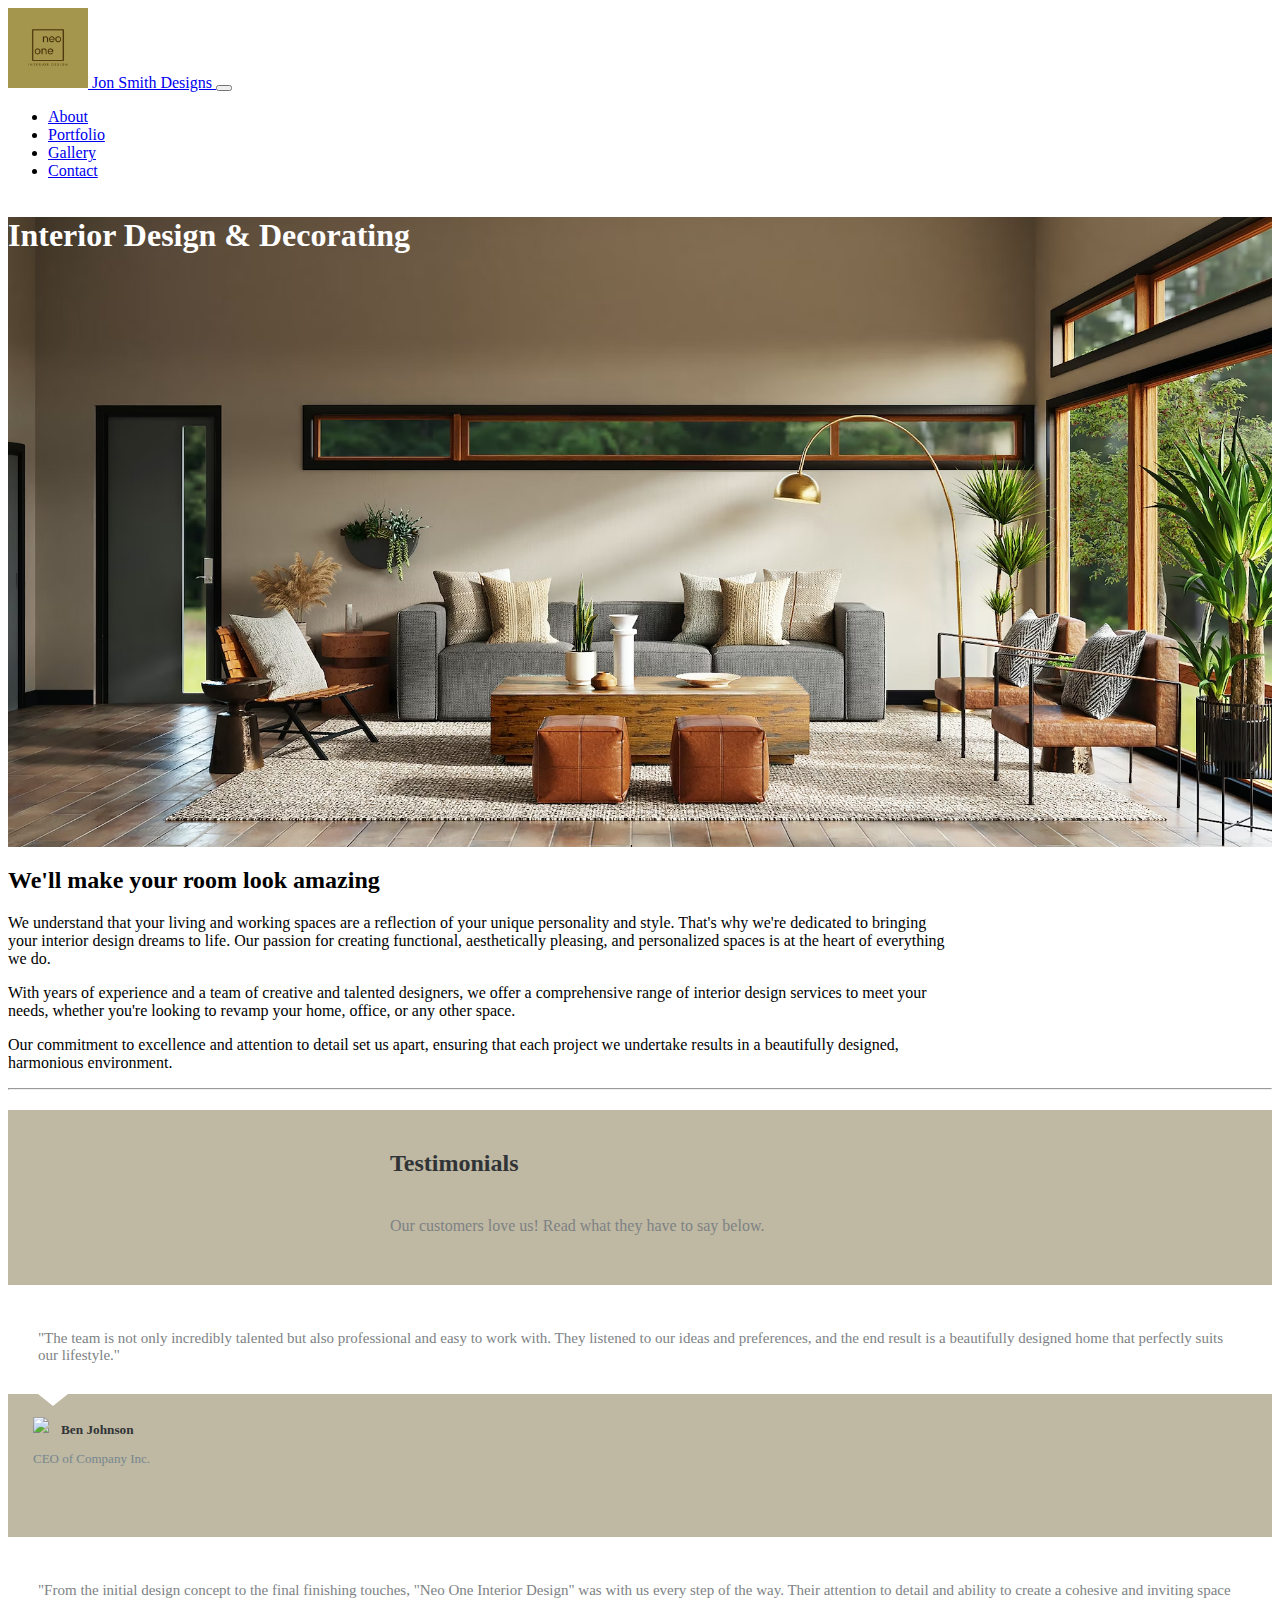
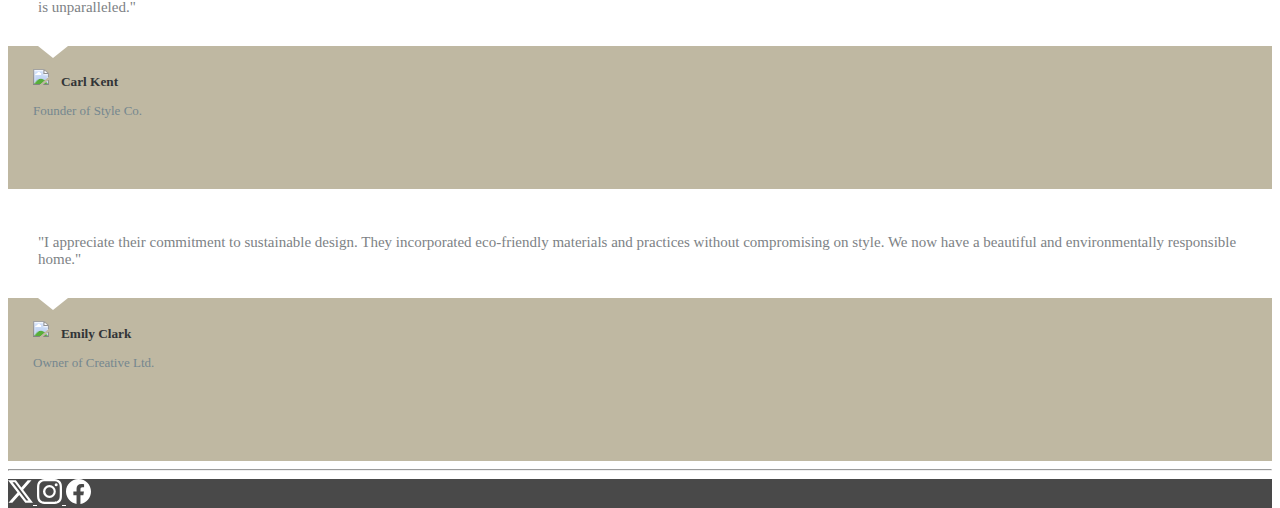
==== index.html @ 892634e6 "Add files via upload" ====
<!doctype html>
<html lang="en">
  <head>
    <meta charset="utf-8">
    <meta name="viewport" content="width=device-width, initial-scale=1">
    <title>Interior Design & Decorating | MP1.Eric</title>
    <link href="https://cdn.jsdelivr.net/npm/bootstrap@5.3.2/dist/css/bootstrap.min.css" rel="stylesheet" integrity="sha384-T3c6CoIi6uLrA9TneNEoa7RxnatzjcDSCmG1MXxSR1GAsXEV/Dwwykc2MPK8M2HN" crossorigin="anonymous">
  
    <link href="./CSS/custom.css" rel="stylesheet">

</head>
  <body>
    <div class="container px-0">
        <nav class="navbar navbar-expand-lg navbar-light">
            <div class="container">
                <a class="navbar-brand" href="index.html">
                    <img src="./img/Neologo.png" width="80" height="80" alt="logo for interior designs">
                    <span class="d-none">Jon Smith Designs</span>
                </a>
                <button 
                        class="navbar-toggler"
                        type="button"  
                        data-bs-toggle="collapse"
                        data-bs-target="#navbarNav"
                        aria-controls="navbarNav"
                        aria-expanded="false"
                        aria-label="Toggle Navigation"
                >
                <span class="navbar-toggler-icon"></span>
                </button>
                <div class="collapse navbar-collapse" id="navbarNav">
                    <ul class="navbar-nav ms-auto text-center">
                        <li class="nav-item">
                            <a href="About.html" class="nav-link">About</a>
                        </li>
                        <li class="nav-item">
                            <a href="Portfolio.html" class="nav-link">Portfolio</a>
                        </li>
                        <li class="nav-item">
                            <a href="Gallery.html" class="nav-link">Gallery</a>
                        </li>
                        <li class="nav-item">
                            <a href="Contact.html" class="nav-link">Contact</a>
                        </li>
                        
                    </ul>

                </div>
            </div>
        </nav>
             
    </div>
    <main>
        <header style="background-image: url(./img/Homeinterior.avif)">
            <div class="color-overlay d-flex justify-content-center align-items-center">
                <h1>Interior Design & Decorating</h1>
            </div>
        </header>
        <div class="singleCol mx-auto my-5">
            <div class="container">
                <h2 class="text-center">We'll make your room look amazing</h2>
                <p class="lead">We understand that your living and working spaces are a reflection of your unique personality and style. That's why we're dedicated to bringing your interior design dreams to life. Our passion for creating functional, aesthetically pleasing, and personalized spaces is at the heart of everything we do.</p>
                
                <p>With years of experience and a team of creative and talented designers, we offer a comprehensive range of interior design services to meet your needs, whether you're looking to revamp your home, office, or any other space.</p>

                <p>Our commitment to excellence and attention to detail set us apart, ensuring that each project we undertake results in a beautifully designed, harmonious environment.</p>
            
            </div>
        </div>
<hr>


        <div class="testimonials-clean">
            <div class="container">
                <div class="intro">
                    <h2 class="text-center">Testimonials </h2>
                    <p class="text-center">Our customers love us! Read what they have to say below.</p>
                </div>
                <div class="row people">
                    <div class="col-md-6 col-lg-4 item">
                        <div class="box">
                            <p class="description">"The team is not only incredibly talented but also professional and easy to work with. They listened to our ideas and preferences, and the end result is a beautifully designed home that perfectly suits our lifestyle."</p>
                        </div>
                        <div class="author"><img class="rounded-circle" src="https://thumbs.dreamstime.com/z/businessman-icon-image-male-avatar-profile-vector-glasses-beard-hairstyle-179728610.jpg?w=768">
                            <h5 class="name">Ben Johnson</h5>
                            <p class="title">CEO of Company Inc.</p>
                        </div>
                    </div>
                    <div class="col-md-6 col-lg-4 item">
                        <div class="box">
                            <p class="description">"From the initial design concept to the final finishing touches, "Neo One Interior Design" was with us every step of the way. Their attention to detail and ability to create a cohesive and inviting space is unparalleled."</p>
                        </div>
                        <div class="author"><img class="rounded-circle" src="https://img.freepik.com/free-vector/isolated-young-handsome-man-different-poses-white-background-illustration_632498-855.jpg?w=740&t=st=1698218611~exp=1698219211~hmac=3fdf66facf6976de5167bfb1b0568ccf29bdce11b43d2b06fad4ae10f319572f">
                            <h5 class="name">Carl Kent</h5>
                            <p class="title">Founder of Style Co.</p>
                        </div>
                    </div>
                    <div class="col-md-6 col-lg-4 item">
                        <div class="box">
                            <p class="description">"I appreciate their commitment to sustainable design. They incorporated eco-friendly materials and practices without compromising on style. We now have a beautiful and environmentally responsible home."</p>
                        </div>
                        <div class="author"><img class="rounded-circle" src="https://img.freepik.com/premium-vector/woman-avatar-profile-round-icon_24640-14047.jpg?w=740">
                            <h5 class="name">Emily Clark</h5>
                            <p class="title">Owner of Creative Ltd.</p>
                        </div>
                    </div>
                </div>
            </div>
        </div>
<hr>

    </main>

    <footer class="py-5" >
        <div class="d-flex flex-row justify-content-center">
           <a href="https://twitter.com" class="me-4" title="twitter" target="_blank">
            <svg xmlns="http://www.w3.org/2000/svg" width="25" height="25" fill="currentColor" class="bi bi-twitter-x" viewBox="0 0 16 16">
                <path d="M12.6.75h2.454l-5.36 6.142L16 15.25h-4.937l-3.867-5.07-4.425 5.07H.316l5.733-6.57L0 .75h5.063l3.495 4.633L12.601.75Zm-.86 13.028h1.36L4.323 2.145H2.865l8.875 11.633Z"/>
              </svg>
           </a>
           <a href="https://instagram.com" class="me-4" title="instagram" target="_blank">
            <svg xmlns="http://www.w3.org/2000/svg" width="25" height="25" fill="currentColor" class="bi bi-instagram" viewBox="0 0 16 16">
                <path d="M8 0C5.829 0 5.556.01 4.703.048 3.85.088 3.269.222 2.76.42a3.917 3.917 0 0 0-1.417.923A3.927 3.927 0 0 0 .42 2.76C.222 3.268.087 3.85.048 4.7.01 5.555 0 5.827 0 8.001c0 2.172.01 2.444.048 3.297.04.852.174 1.433.372 1.942.205.526.478.972.923 1.417.444.445.89.719 1.416.923.51.198 1.09.333 1.942.372C5.555 15.99 5.827 16 8 16s2.444-.01 3.298-.048c.851-.04 1.434-.174 1.943-.372a3.916 3.916 0 0 0 1.416-.923c.445-.445.718-.891.923-1.417.197-.509.332-1.09.372-1.942C15.99 10.445 16 10.173 16 8s-.01-2.445-.048-3.299c-.04-.851-.175-1.433-.372-1.941a3.926 3.926 0 0 0-.923-1.417A3.911 3.911 0 0 0 13.24.42c-.51-.198-1.092-.333-1.943-.372C10.443.01 10.172 0 7.998 0h.003zm-.717 1.442h.718c2.136 0 2.389.007 3.232.046.78.035 1.204.166 1.486.275.373.145.64.319.92.599.28.28.453.546.598.92.11.281.24.705.275 1.485.039.843.047 1.096.047 3.231s-.008 2.389-.047 3.232c-.035.78-.166 1.203-.275 1.485a2.47 2.47 0 0 1-.599.919c-.28.28-.546.453-.92.598-.28.11-.704.24-1.485.276-.843.038-1.096.047-3.232.047s-2.39-.009-3.233-.047c-.78-.036-1.203-.166-1.485-.276a2.478 2.478 0 0 1-.92-.598 2.48 2.48 0 0 1-.6-.92c-.109-.281-.24-.705-.275-1.485-.038-.843-.046-1.096-.046-3.233 0-2.136.008-2.388.046-3.231.036-.78.166-1.204.276-1.486.145-.373.319-.64.599-.92.28-.28.546-.453.92-.598.282-.11.705-.24 1.485-.276.738-.034 1.024-.044 2.515-.045v.002zm4.988 1.328a.96.96 0 1 0 0 1.92.96.96 0 0 0 0-1.92zm-4.27 1.122a4.109 4.109 0 1 0 0 8.217 4.109 4.109 0 0 0 0-8.217zm0 1.441a2.667 2.667 0 1 1 0 5.334 2.667 2.667 0 0 1 0-5.334z"/>
              </svg>
           </a>
           <a href="https://facebook.com" title="facebook" target="_blank">
            <svg xmlns="http://www.w3.org/2000/svg" width="25" height="25" fill="currentColor" class="bi bi-facebook" viewBox="0 0 16 16">
                <path d="M16 8.049c0-4.446-3.582-8.05-8-8.05C3.58 0-.002 3.603-.002 8.05c0 4.017 2.926 7.347 6.75 7.951v-5.625h-2.03V8.05H6.75V6.275c0-2.017 1.195-3.131 3.022-3.131.876 0 1.791.157 1.791.157v1.98h-1.009c-.993 0-1.303.621-1.303 1.258v1.51h2.218l-.354 2.326H9.25V16c3.824-.604 6.75-3.934 6.75-7.951z"/>
              </svg>
           </a>

           
            
        </div>
    </footer>




    <script src="https://cdn.jsdelivr.net/npm/bootstrap@5.3.2/dist/js/bootstrap.bundle.min.js" integrity="sha384-C6RzsynM9kWDrMNeT87bh95OGNyZPhcTNXj1NW7RuBCsyN/o0jlpcV8Qyq46cDfL" crossorigin="anonymous"></script>
  </body>
</html>
---- CSS/custom.css ----
html, body {
    height: 100%
}

body {
    display: flex;
    flex-direction: column;
}

main {
    flex: 1 0 auto;
}

footer {
    flex-shrink: 0;
}




header{
        background-image: no-repeat center center;
        background-size: cover;
        color: white;
        background-position: 100%;
        
        
}

.color-overlay{
     
        min-height: 70vh;
}

.singleCol {
    max-width: 950px;

}


.card-img-top {
    width: 100%;
    height: 30vh;
    object-fit: cover;
    }


#container{
    display: grid;
    gap: 10px;
    grid-template-columns: repeat(12, 1fr);
    margin-top: 10vh;
    margin-bottom: 10vh;
    
    
}



.card1 {
    grid-column-start: 2;
    grid-column-end: 6;
    
}

.card2 {
    grid-column-start: 8;
    grid-column-end: 12;
}

footer {
    background-color: #494949;
    color: white;
   
}

footer a {
    color: white;
}

footer a:hover {
    color: #dfdfdf;
}

@media (max-width: 767.98px) {
        
    .color-overlay {
        min-height: 30vh;
    }
}

.testimonials-clean {
    color:#313437;
    background-color:#7a6a3c7a;
  }
  
  .testimonials-clean p {
    color:#7d8285;
  }
  
  .testimonials-clean h2 {
    font-weight:bold;
    margin-bottom:40px;
    padding-top:40px;
    color:inherit;
  }
  
  @media (max-width:767px) {
    .testimonials-clean h2 {
      margin-bottom:25px;
      padding-top:25px;
      font-size:24px;
    }
  }
  
  .testimonials-clean .intro {
    font-size:16px;
    max-width:500px;
    margin:0 auto;
  }
  
  .testimonials-clean .intro p {
    margin-bottom:0;
  }
  
  .testimonials-clean .people {
    padding:50px 0 20px;
  }
  
  .testimonials-clean .item {
    margin-bottom:32px;
  }
  
  @media (min-width:768px) {
    .testimonials-clean .item {
      height:220px;
    }
  }
  
  .testimonials-clean .item .box {
    padding:30px;
    background-color:#fff;
    position:relative;
  }
  
  .testimonials-clean .item .box:after {
    content:'';
    position:absolute;
    left:30px;
    bottom:-24px;
    width:0;
    height:0;
    border:15px solid transparent;
    border-width:12px 15px;
    border-top-color:#fff;
  }
  
  .testimonials-clean .item .author {
    margin-top:28px;
    padding-left:25px;
  }
  
  .testimonials-clean .item .name {
    font-weight:bold;
    margin-bottom:2px;
    color:inherit;
  }
  
  .testimonials-clean .item .title {
    font-size:13px;
    color:#75878f;
  }
  
  .testimonials-clean .item .description {
    font-size:15px;
    margin-bottom:0;
  }
  
  .testimonials-clean .item img {
    max-width:40px;
    float:left;
    margin-right:12px;
    margin-top:-5px;
  }
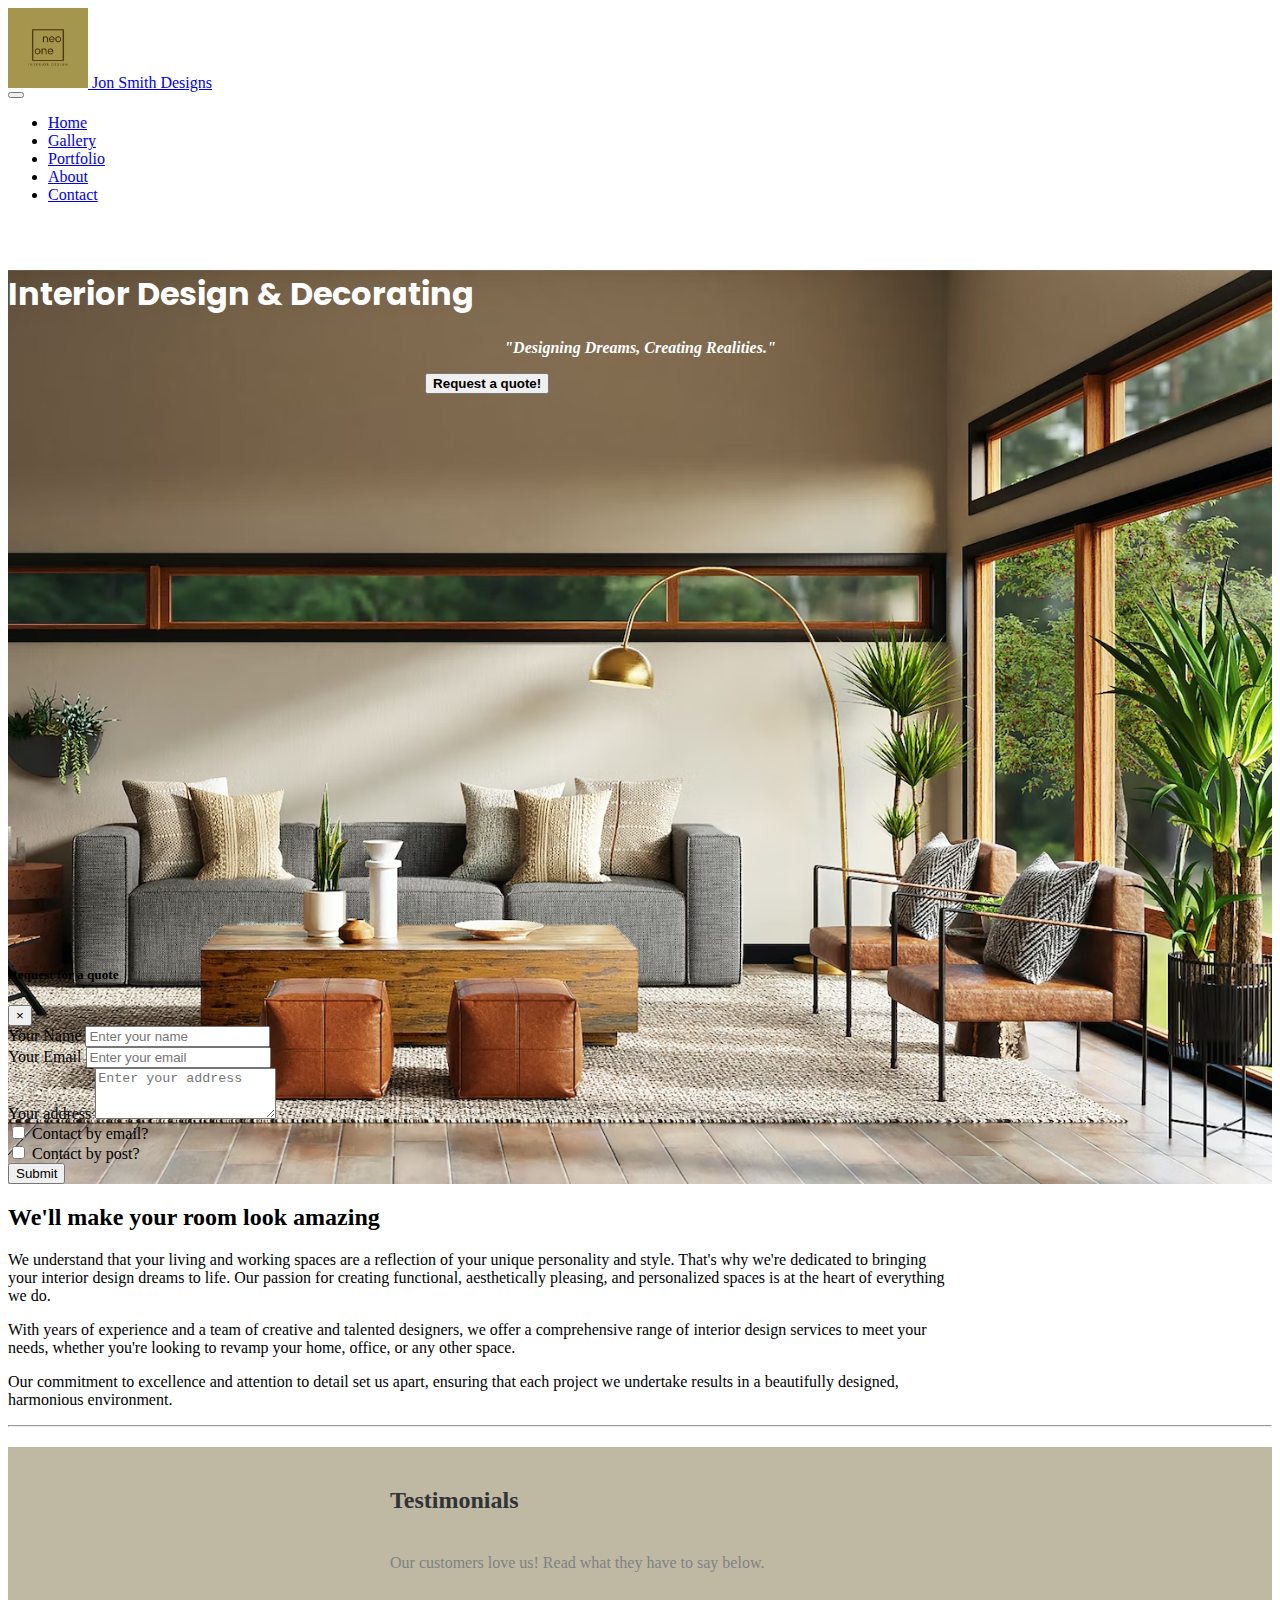
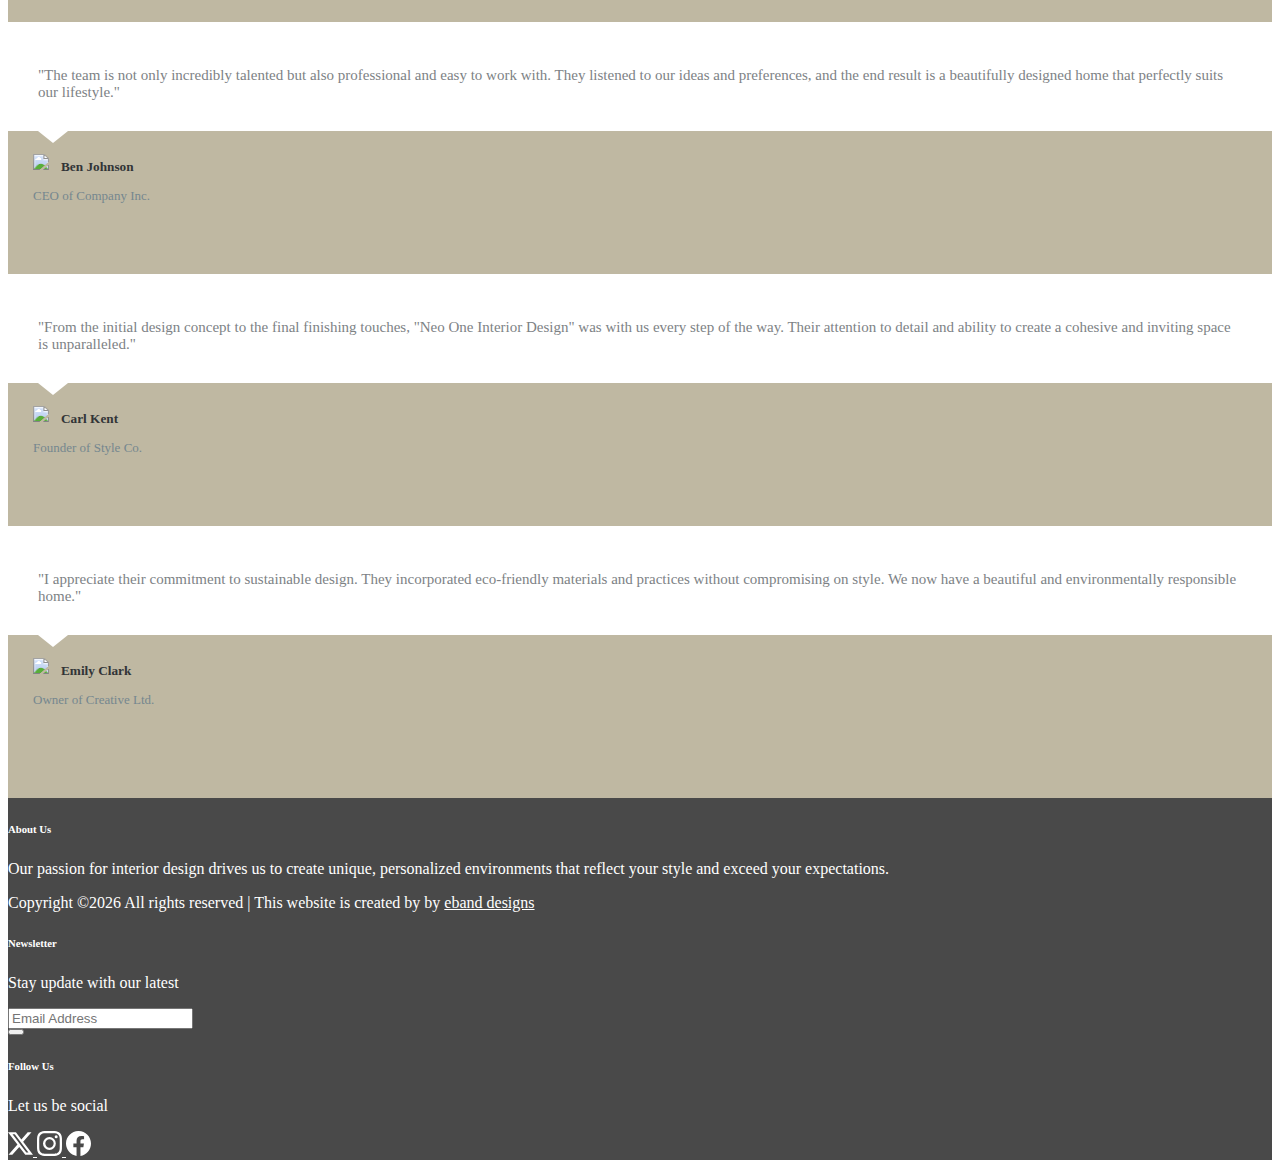
==== commit 5a26d806: "Add files via upload" ====
--- a/index.html
+++ b/index.html
@@ -6,7 +6,12 @@
     <title>Interior Design & Decorating | MP1.Eric</title>
     <link href="https://cdn.jsdelivr.net/npm/bootstrap@5.3.2/dist/css/bootstrap.min.css" rel="stylesheet" integrity="sha384-T3c6CoIi6uLrA9TneNEoa7RxnatzjcDSCmG1MXxSR1GAsXEV/Dwwykc2MPK8M2HN" crossorigin="anonymous">
   
+<link rel="preconnect" href="https://fonts.googleapis.com">
+<link rel="preconnect" href="https://fonts.gstatic.com" crossorigin>
+<link href="https://fonts.googleapis.com/css2?family=Poppins:wght@500&display=swap" rel="stylesheet">
+
     <link href="./CSS/custom.css" rel="stylesheet">
+    
 
 </head>
   <body>
@@ -31,13 +36,16 @@
                 <div class="collapse navbar-collapse" id="navbarNav">
                     <ul class="navbar-nav ms-auto text-center">
                         <li class="nav-item">
+                            <a href="index.html" class="nav-link active">Home</a>
+                        </li>
+                        <li class="nav-item">
+                            <a href="Gallery.html" class="nav-link">Gallery</a>
+                        </li>
+                        <li class="nav-item">
+                            <a href="Portfolio.html" class="nav-link">Portfolio</a>
+                        </li>
+                        <li class="nav-item">
                             <a href="About.html" class="nav-link">About</a>
-                        </li>
-                        <li class="nav-item">
-                            <a href="Portfolio.html" class="nav-link">Portfolio</a>
-                        </li>
-                        <li class="nav-item">
-                            <a href="Gallery.html" class="nav-link">Gallery</a>
                         </li>
                         <li class="nav-item">
                             <a href="Contact.html" class="nav-link">Contact</a>
@@ -51,11 +59,62 @@
              
     </div>
     <main>
-        <header style="background-image: url(./img/Homeinterior.avif)">
-            <div class="color-overlay d-flex justify-content-center align-items-center">
-                <h1>Interior Design & Decorating</h1>
-            </div>
-        </header>
+        <div id="container1">
+            <header style="background-image: url(./img/Homeinterior.avif)">
+                <div class="color-overlay d-flex justify-content-center align-items-start">
+                    <div class="banner-content justify-content-center align-items-center" style="margin-top: 50px;">
+                        <h1>Interior Design & Decorating</h1>
+                        <p style="text-align: center;"><lead><i><b>"Designing Dreams, Creating Realities."</b></i></p>
+                        </lead>
+                    
+                        <button type="button" class="btn btn-warning" data-bs-toggle="modal" data-bs-target="#modal" style="margin-left: 33%;"><strong>Request a quote!</strong></button>
+                    
+                    </div>
+                </div>
+
+     <!-- Modal -->
+                    <div class="modal fade" id="modal">
+                        <div class="modal-dialog">
+                            <div class="modal-content">
+                                <div class="modal-header">
+                                    <h5 class="modal-title" style="color:black">Request for a quote</h5>
+                                    <button type="button" class="btn-close" data-bs-dismiss="modal">&times;</button>
+                                </div>
+                                <div class="modal-body">
+                                    <form>
+                                        <div class="form-group">
+                                            <label for="nameInput" style="color: black;">Your Name</label>
+                                            <input type="text" class="form-control" id="nameInput" placeholder="Enter your name">
+                                        </div>
+                                        <div class="form-group">
+                                            <label for="emailInput" style="color: black;">Your Email</label>
+                                            <input type="text" class="form-control" id="emailInput" placeholder="Enter your email">
+                                        </div>
+                                        <div class="form-group">
+                                            <label for="emailInput" style="color: black;">Your address</label>
+                                            <textarea class="form-control" id="address" rows="3" placeholder="Enter your address"></textarea>
+                                        </div>
+                                    
+                                </div>
+                                <div class="modal-footer justify-content-between">
+                                    <div class="form-check form-check-inline">
+                                        <input type="checkbox" class="form-check-input" id="emailCheck" value="option1">
+                                        <label class="form-check-label" for="emailCheck" style="color:black">Contact by email?</label>
+                                    </div>
+                                    <div class="form-check form-check-inline">
+                                        <input type="checkbox" class="form-check-input" id="postCheck" value="option1">
+                                        <label class="form-check-label" for="postCheck" style="color:black">Contact by post?</label>
+                                    </div>
+                                    <button type="submit" class="btn btn-warning">Submit</button>
+                                </div>
+                            </form>
+                            </div>
+                        </div>
+                    </div>            
+
+             
+            </header>
+        </div>
         <div class="singleCol mx-auto my-5">
             <div class="container">
                 <h2 class="text-center">We'll make your room look amazing</h2>
@@ -107,32 +166,74 @@
                 </div>
             </div>
         </div>
-<hr>
-
     </main>
 
-    <footer class="py-5" >
-        <div class="d-flex flex-row justify-content-center">
-           <a href="https://twitter.com" class="me-4" title="twitter" target="_blank">
-            <svg xmlns="http://www.w3.org/2000/svg" width="25" height="25" fill="currentColor" class="bi bi-twitter-x" viewBox="0 0 16 16">
-                <path d="M12.6.75h2.454l-5.36 6.142L16 15.25h-4.937l-3.867-5.07-4.425 5.07H.316l5.733-6.57L0 .75h5.063l3.495 4.633L12.601.75Zm-.86 13.028h1.36L4.323 2.145H2.865l8.875 11.633Z"/>
-              </svg>
-           </a>
-           <a href="https://instagram.com" class="me-4" title="instagram" target="_blank">
-            <svg xmlns="http://www.w3.org/2000/svg" width="25" height="25" fill="currentColor" class="bi bi-instagram" viewBox="0 0 16 16">
-                <path d="M8 0C5.829 0 5.556.01 4.703.048 3.85.088 3.269.222 2.76.42a3.917 3.917 0 0 0-1.417.923A3.927 3.927 0 0 0 .42 2.76C.222 3.268.087 3.85.048 4.7.01 5.555 0 5.827 0 8.001c0 2.172.01 2.444.048 3.297.04.852.174 1.433.372 1.942.205.526.478.972.923 1.417.444.445.89.719 1.416.923.51.198 1.09.333 1.942.372C5.555 15.99 5.827 16 8 16s2.444-.01 3.298-.048c.851-.04 1.434-.174 1.943-.372a3.916 3.916 0 0 0 1.416-.923c.445-.445.718-.891.923-1.417.197-.509.332-1.09.372-1.942C15.99 10.445 16 10.173 16 8s-.01-2.445-.048-3.299c-.04-.851-.175-1.433-.372-1.941a3.926 3.926 0 0 0-.923-1.417A3.911 3.911 0 0 0 13.24.42c-.51-.198-1.092-.333-1.943-.372C10.443.01 10.172 0 7.998 0h.003zm-.717 1.442h.718c2.136 0 2.389.007 3.232.046.78.035 1.204.166 1.486.275.373.145.64.319.92.599.28.28.453.546.598.92.11.281.24.705.275 1.485.039.843.047 1.096.047 3.231s-.008 2.389-.047 3.232c-.035.78-.166 1.203-.275 1.485a2.47 2.47 0 0 1-.599.919c-.28.28-.546.453-.92.598-.28.11-.704.24-1.485.276-.843.038-1.096.047-3.232.047s-2.39-.009-3.233-.047c-.78-.036-1.203-.166-1.485-.276a2.478 2.478 0 0 1-.92-.598 2.48 2.48 0 0 1-.6-.92c-.109-.281-.24-.705-.275-1.485-.038-.843-.046-1.096-.046-3.233 0-2.136.008-2.388.046-3.231.036-.78.166-1.204.276-1.486.145-.373.319-.64.599-.92.28-.28.546-.453.92-.598.282-.11.705-.24 1.485-.276.738-.034 1.024-.044 2.515-.045v.002zm4.988 1.328a.96.96 0 1 0 0 1.92.96.96 0 0 0 0-1.92zm-4.27 1.122a4.109 4.109 0 1 0 0 8.217 4.109 4.109 0 0 0 0-8.217zm0 1.441a2.667 2.667 0 1 1 0 5.334 2.667 2.667 0 0 1 0-5.334z"/>
-              </svg>
-           </a>
-           <a href="https://facebook.com" title="facebook" target="_blank">
-            <svg xmlns="http://www.w3.org/2000/svg" width="25" height="25" fill="currentColor" class="bi bi-facebook" viewBox="0 0 16 16">
-                <path d="M16 8.049c0-4.446-3.582-8.05-8-8.05C3.58 0-.002 3.603-.002 8.05c0 4.017 2.926 7.347 6.75 7.951v-5.625h-2.03V8.05H6.75V6.275c0-2.017 1.195-3.131 3.022-3.131.876 0 1.791.157 1.791.157v1.98h-1.009c-.993 0-1.303.621-1.303 1.258v1.51h2.218l-.354 2.326H9.25V16c3.824-.604 6.75-3.934 6.75-7.951z"/>
-              </svg>
-           </a>
-
-           
-            
+    <!--FOOTER -->
+
+    <footer class="footer-area section-gap py-5">
+        <div class="container">
+            <div class="row">
+                <div class="col-lg-5 col-md-6 col-sm-12">
+                    <div class="single-footer-widget">
+                        <h6>About Us</h6>
+                        <p>
+                        Our passion for interior design drives us to create unique, personalized environments that reflect your style and exceed your expectations.
+                        </p>
+                        <p class="footer-text">
+                            Copyright ©<script>document.write(new Date().getFullYear());</script> All rights reserved | This website is created by <i class="fa fa-heart-o" aria-hidden="true"></i> by <a href="https://colorlib.com" target="_blank">eband designs</a>
+                        </p>
+                    </div>
+                </div>
+                <div class="col-lg-5  col-md-6 col-sm-12">
+        
+                    <div class="single-footer-widget">
+        
+                            <h6>Newsletter</h6>
+                            <p>Stay update with our latest</p>
+                        <div class="" id="mc_embed_signup">
+                            <form target="_blank" novalidate="true" action="https://spondonit.us12.list-manage.com/subscribe/post?u=1462626880ade1ac87bd9c93a&amp;id=92a4423d01" method="get" class="form-inline">
+                                <input class="form-control" name="EMAIL" placeholder="Email Address" onfocus="this.placeholder = ''" onblur="this.placeholder = 'Email Address'" required="" type="email">
+                                <button class="click-btn btn btn-default"><i class="lnr lnr-arrow-right" aria-hidden="true"></i></button>
+        
+                                <div style="position: absolute; left: -5000px;">
+                                    <input name="b_36c4fd991d266f23781ded980_aefe40901a" tabindex="-1" value="" type="text">
+                                </div>
+                
+                                <div class="info"></div>
+                            </form>
+                        </div>
+                    </div>
+                </div>
+
+
+                <div class="col-lg-2 col-md-6 col-sm-12 social-widget">
+                    <div class="single-footer-widget">
+                            <h6>Follow Us</h6>
+                                <p>Let us be social</p>
+                        <div class="footer-social d-flex align-items-center">
+                            <a href="https://twitter.com" class="me-4" title="twitter" target="_blank">
+                                <svg xmlns="http://www.w3.org/2000/svg" width="25" height="25" fill="currentColor" class="bi bi-twitter-x" viewBox="0 0 16 16">
+                                    <path d="M12.6.75h2.454l-5.36 6.142L16 15.25h-4.937l-3.867-5.07-4.425 5.07H.316l5.733-6.57L0 .75h5.063l3.495 4.633L12.601.75Zm-.86 13.028h1.36L4.323 2.145H2.865l8.875 11.633Z"/>
+                                </svg>
+                            </a>
+                            <a href="https://instagram.com" class="me-4" title="instagram" target="_blank">
+                                <svg xmlns="http://www.w3.org/2000/svg" width="25" height="25" fill="currentColor" class="bi bi-instagram" viewBox="0 0 16 16">
+                                    <path d="M8 0C5.829 0 5.556.01 4.703.048 3.85.088 3.269.222 2.76.42a3.917 3.917 0 0 0-1.417.923A3.927 3.927 0 0 0 .42 2.76C.222 3.268.087 3.85.048 4.7.01 5.555 0 5.827 0 8.001c0 2.172.01 2.444.048 3.297.04.852.174 1.433.372 1.942.205.526.478.972.923 1.417.444.445.89.719 1.416.923.51.198 1.09.333 1.942.372C5.555 15.99 5.827 16 8 16s2.444-.01 3.298-.048c.851-.04 1.434-.174 1.943-.372a3.916 3.916 0 0 0 1.416-.923c.445-.445.718-.891.923-1.417.197-.509.332-1.09.372-1.942C15.99 10.445 16 10.173 16 8s-.01-2.445-.048-3.299c-.04-.851-.175-1.433-.372-1.941a3.926 3.926 0 0 0-.923-1.417A3.911 3.911 0 0 0 13.24.42c-.51-.198-1.092-.333-1.943-.372C10.443.01 10.172 0 7.998 0h.003zm-.717 1.442h.718c2.136 0 2.389.007 3.232.046.78.035 1.204.166 1.486.275.373.145.64.319.92.599.28.28.453.546.598.92.11.281.24.705.275 1.485.039.843.047 1.096.047 3.231s-.008 2.389-.047 3.232c-.035.78-.166 1.203-.275 1.485a2.47 2.47 0 0 1-.599.919c-.28.28-.546.453-.92.598-.28.11-.704.24-1.485.276-.843.038-1.096.047-3.232.047s-2.39-.009-3.233-.047c-.78-.036-1.203-.166-1.485-.276a2.478 2.478 0 0 1-.92-.598 2.48 2.48 0 0 1-.6-.92c-.109-.281-.24-.705-.275-1.485-.038-.843-.046-1.096-.046-3.233 0-2.136.008-2.388.046-3.231.036-.78.166-1.204.276-1.486.145-.373.319-.64.599-.92.28-.28.546-.453.92-.598.282-.11.705-.24 1.485-.276.738-.034 1.024-.044 2.515-.045v.002zm4.988 1.328a.96.96 0 1 0 0 1.92.96.96 0 0 0 0-1.92zm-4.27 1.122a4.109 4.109 0 1 0 0 8.217 4.109 4.109 0 0 0 0-8.217zm0 1.441a2.667 2.667 0 1 1 0 5.334 2.667 2.667 0 0 1 0-5.334z"/>
+                                </svg>
+                            </a>
+                            <a href="https://facebook.com" title="facebook" target="_blank">
+                                <svg xmlns="http://www.w3.org/2000/svg" width="25" height="25" fill="currentColor" class="bi bi-facebook" viewBox="0 0 16 16">
+                                    <path d="M16 8.049c0-4.446-3.582-8.05-8-8.05C3.58 0-.002 3.603-.002 8.05c0 4.017 2.926 7.347 6.75 7.951v-5.625h-2.03V8.05H6.75V6.275c0-2.017 1.195-3.131 3.022-3.131.876 0 1.791.157 1.791.157v1.98h-1.009c-.993 0-1.303.621-1.303 1.258v1.51h2.218l-.354 2.326H9.25V16c3.824-.604 6.75-3.934 6.75-7.951z"/>
+                                </svg>
+                            </a>
+                        </div>
+                    </div>
+                </div>
+            </div>
         </div>
     </footer>
+
+    
 
 
 
--- a/CSS/custom.css
+++ b/CSS/custom.css
@@ -7,6 +7,12 @@
     flex-direction: column;
 }
 
+h1{
+  font-family: 'Poppins', sans-serif;
+}
+
+
+
 main {
     flex: 1 0 auto;
 }
@@ -15,7 +21,9 @@
     flex-shrink: 0;
 }
 
-
+button {
+  display:flex;
+}
 
 
 header{
@@ -29,7 +37,7 @@
 
 .color-overlay{
      
-        min-height: 70vh;
+        min-height: 75vh;
 }
 
 .singleCol {
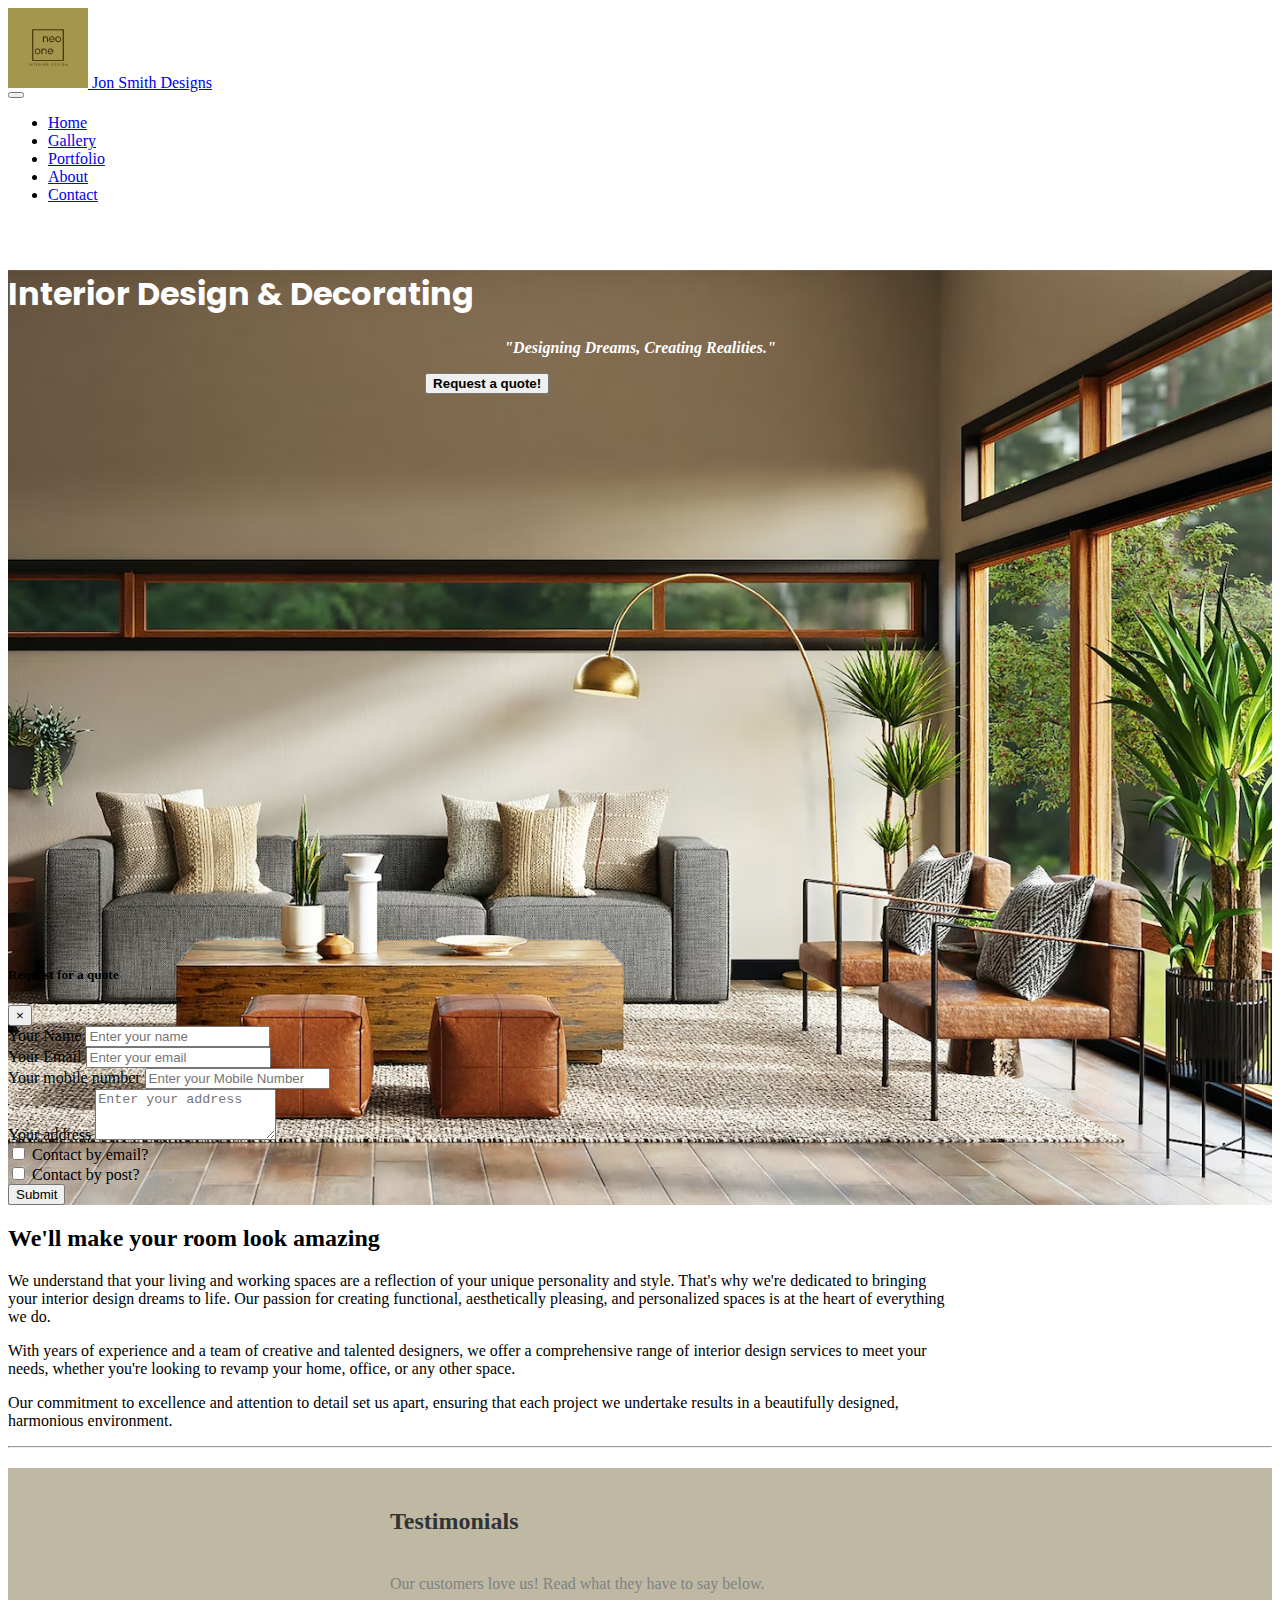
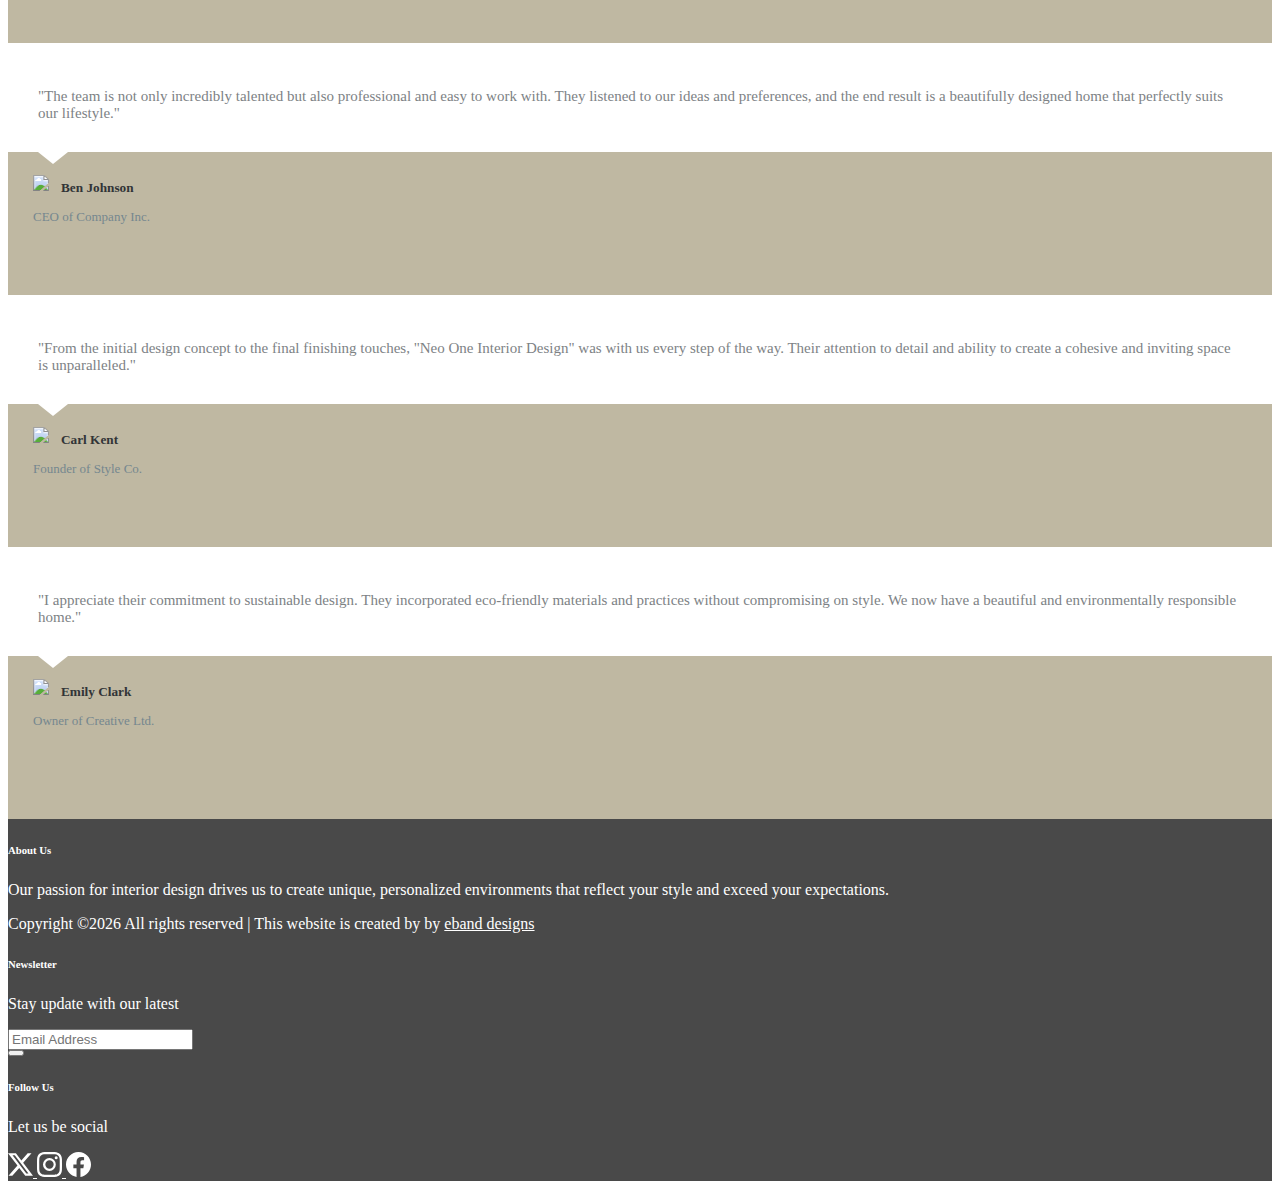
==== commit b1298322: "Update index.html" ====
--- a/index.html
+++ b/index.html
@@ -91,6 +91,10 @@
                                             <input type="text" class="form-control" id="emailInput" placeholder="Enter your email">
                                         </div>
                                         <div class="form-group">
+                                            <label for="numberInput" style="color: black;">Your mobile number</label>
+                                            <input type="tel" class="form-control" id="phoneInput" placeholder="Enter your Mobile Number">
+                                        </div>
+                                        <div class="form-group">
                                             <label for="emailInput" style="color: black;">Your address</label>
                                             <textarea class="form-control" id="address" rows="3" placeholder="Enter your address"></textarea>
                                         </div>
@@ -240,4 +244,4 @@
 
     <script src="https://cdn.jsdelivr.net/npm/bootstrap@5.3.2/dist/js/bootstrap.bundle.min.js" integrity="sha384-C6RzsynM9kWDrMNeT87bh95OGNyZPhcTNXj1NW7RuBCsyN/o0jlpcV8Qyq46cDfL" crossorigin="anonymous"></script>
   </body>
-</html>+</html>
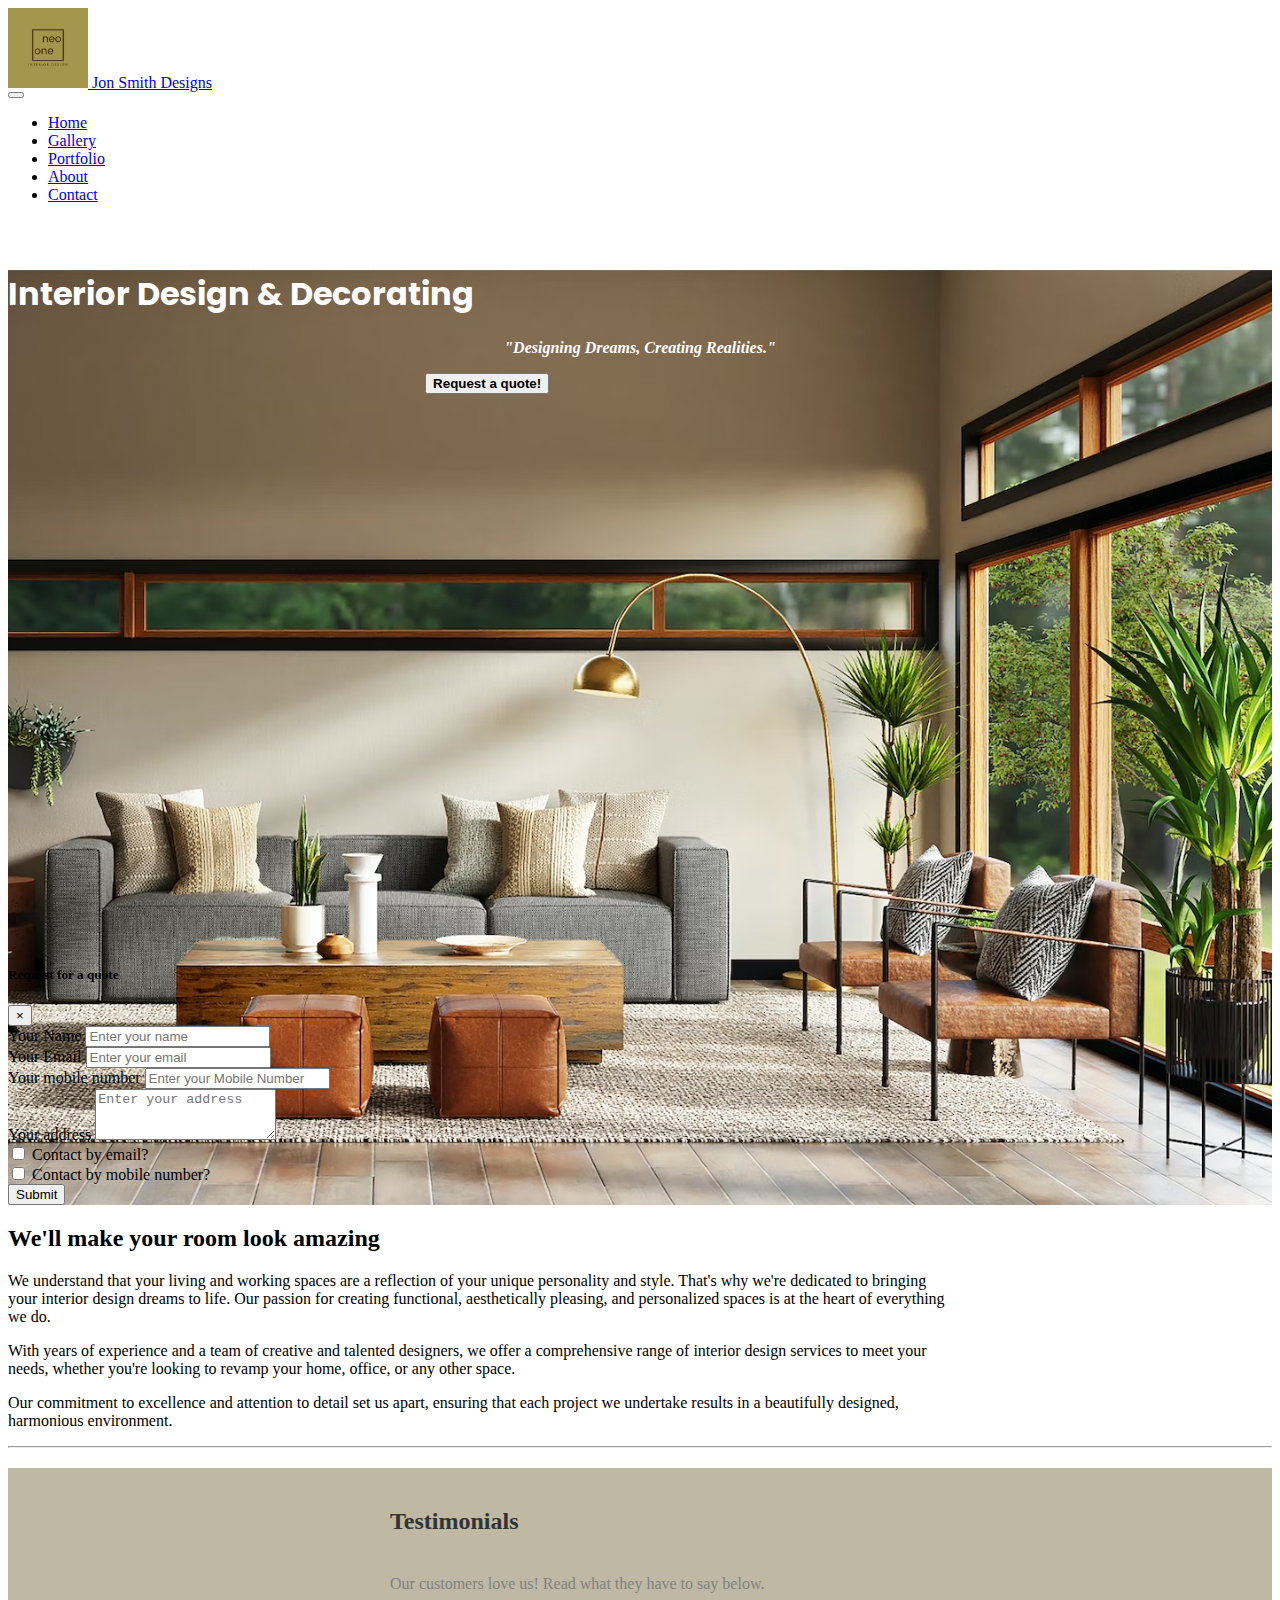
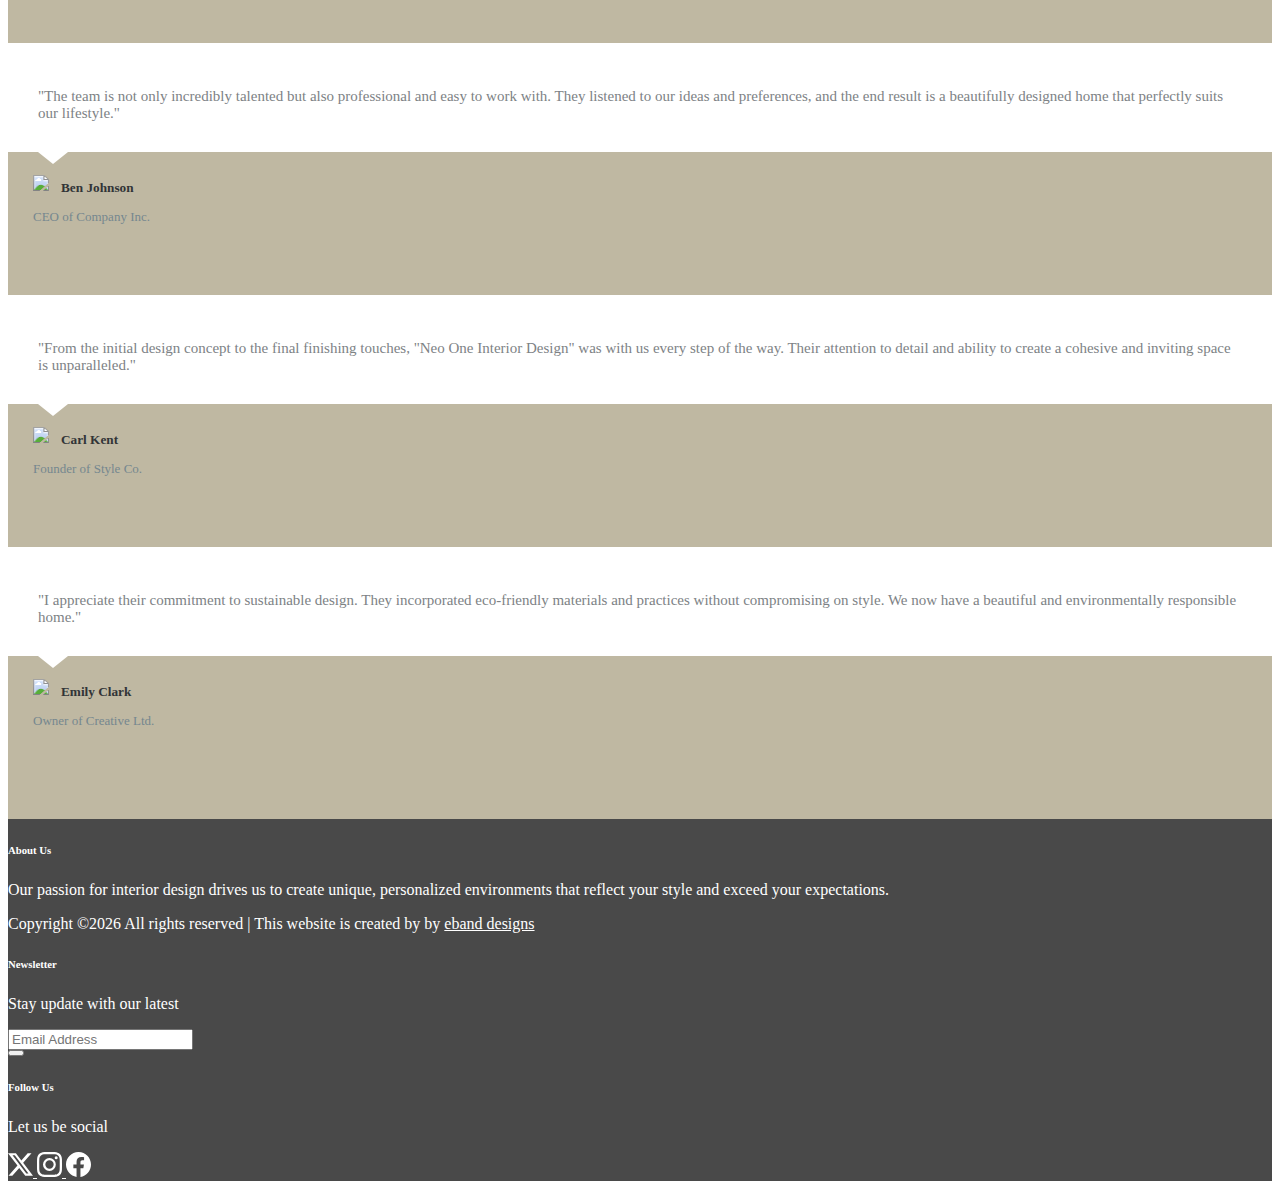
==== commit 9d283143: "Update index.html" ====
--- a/index.html
+++ b/index.html
@@ -106,8 +106,8 @@
                                         <label class="form-check-label" for="emailCheck" style="color:black">Contact by email?</label>
                                     </div>
                                     <div class="form-check form-check-inline">
-                                        <input type="checkbox" class="form-check-input" id="postCheck" value="option1">
-                                        <label class="form-check-label" for="postCheck" style="color:black">Contact by post?</label>
+                                        <input type="checkbox" class="form-check-input" id="numberCheck" value="option1">
+                                        <label class="form-check-label" for="numberCheck" style="color:black">Contact by mobile number?</label>
                                     </div>
                                     <button type="submit" class="btn btn-warning">Submit</button>
                                 </div>
